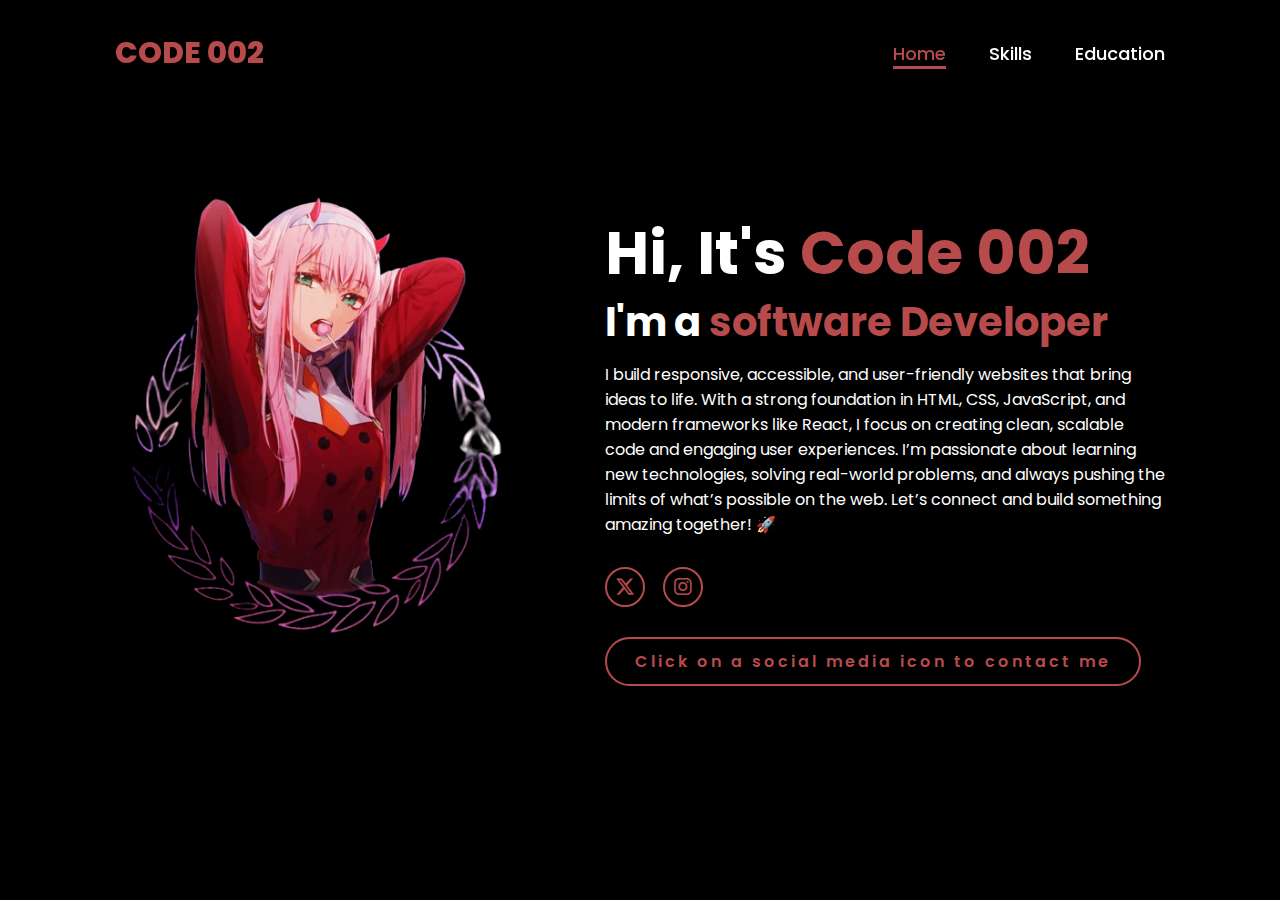
==== index.html @ 864813be "Update and rename index.Html to index.html" ====
<!DOCTYPE html>
<html lang="en">
<head>
    <meta charset="UTF-8">
    <meta name="viewport" content="width=device-width, initial-scale=1.0">
    <link rel="stylesheet" href="https://cdnjs.cloudflare.com/ajax/libs/font-awesome/6.5.2/css/all.min.css">
    <link rel="stylesheet" href="style.css">
    <title>Portfolio Website</title>
</head>
<body>
    <header>
        <a href="#" class="logo">CODE 002</a>
        <nav>
            <a href="#" class="active">Home</a>
            <a href="page2.Html">Skills</a>
            <a href="page3.Html">Education</a>
              </nav>
    </header>
    <section class="home">
        <div class="home-img">
            <img src="main.jpg" alt="">
        </div>
        <div class="home-content">
            <h1>Hi, It's <span>Code 002</span></h1>
            <h3 class="typing-text">I'm a <span></span></h3>
            <p>I build responsive, accessible, and user-friendly websites that bring ideas to life. With a strong foundation in HTML, CSS, JavaScript, and modern frameworks like React, I focus on creating clean, scalable code and engaging user experiences.

                I’m passionate about learning new technologies, solving real-world problems, and always pushing the limits of what’s possible on the web.
                
                Let’s connect and build something amazing together! 🚀</p>
            <div class="social-icons">
                <a href="https://x.com/code_1802?t=C9PBMeH8BYhVe_4DcTvifw&s=08"><i class="fa-brands fa-x-twitter"></i></a>
                <a href="https://www.instagram.com/code_1802?igsh=dzlyYm9tN3JqeWth"><i class="fa-brands fa-instagram"></i></a>
            </div>
            <a href="#" class="btn">Click on a social media icon to contact me</a>
        </div>
    </section>
---- style.css ----
@import url('https://fonts.googleapis.com/css2?family=Poppins:wght@100;200;300;400;500;600&display=swap');
*{
    margin: 0;
    padding: 0;
    box-sizing: border-box;
    text-decoration: none;
    border: none;
    outline: none;
    font-family: 'Poppins', sans-serif;
}
html{
    font-size: 62.5%;
}
body{
    width: 100%;
    height: 100vh;
    overflow-x: hidden;
    background-color: black;
    color: white;
}
header{
    margin-top: 20px;
    position: fixed;
    top: 0;
    left: 0;
    width: 100%;
    padding: 1rem 9%;
    background-color: transparent;
    filter: drop-shadow(10px);
    display: flex;
    justify-content: space-between;
    align-items: center;
    z-index: 100;
}
.logo{
    font-size: 3rem;
    color: #b74b4b;
    font-weight: 800;
    cursor: pointer;
    transition: 0.5s ease;
}
.logo:hover{
    transform: scale(1.2);
}
nav a{
    font-size: 1.8rem;
    color: white;
    margin-left: 4rem;
    font-weight: 500;
    transition: 0.3s ease;
    border-bottom: 3px solid transparent;
}
nav a:hover,
nav a.active{
    color: #b74b4b;
    border-bottom: 3px solid #b74b4b;
}
@media(max-width:995px){
    nav{
        position: absolute;
        display: none;
        top: 0;
        right: 0;
        width: 40%;
        border-left: 3px solid #b74b4b;
        border-bottom: 3px solid #b74b4b;
        border-bottom-left-radius: 2rem;
        padding: 1rem solid;
        background-color: #161616;
        border-top: 0.1rem solid rgba(0,0,0,0.1);
    }
    nav.active{
        display: block;
    }
    nav a{
        display: block;
        font-size: 2rem;
        margin: 3rem 0;
    }
    nav a:hover,
    nav a.active{
        padding: 1rem;
        border-radius: 0.5rem;
        border-bottom: 0.5rem solid #b74b4b;
    }
}
section{
    min-height: 100vh;
    padding: 5rem 9% 5rem;
}
.home{
    display: flex;
    justify-content: center;
    align-items: center;
    gap: 8rem;
    background-color: black;
}
.home .home-content h1{
    font-size: 6rem;
    font-weight: 700;
    line-height: 1.3;
}
span{
    color: #b74b4b;
}
.home-content h3{
    font-size: 4rem;
    margin-bottom: 1rem;
    font-weight: 700;
}
.home-content p{
    font-size: 1.6rem;
}
.home-img{
    border-radius: 50%;
}
.home-img img{
    position: relative;
    width: 32vw;
    
    box-shadow: 0 0 25px solid #b74b4b;
    cursor: pointer;
    transition: 0.2s linear;
}
.home-img img:hover{
    font-size: 1.8rem;
    font-weight: 500;
}
.social-icons a{
    display: inline-flex;
    justify-content: center;
    align-items: center;
    width: 4rem;
    height: 4rem;
    background-color: transparent;
    border: 0.2rem solid #b74b4b;
    font-size: 2rem;
    border-radius: 50%;
    margin: 3rem 1.5rem 3rem 0;
    transition: 0.3s ease;
    color: #b74b4b;
}
.social-icons a:hover{
    color: black;
    transform: scale(1.3) translateY(-5px);
    background-color: #b74b4b;
    box-shadow: 0  0 25px #b74b4b;
}
.btn{
    display: inline-block;
    padding: 1rem 2.8rem;
    background-color: black;
    border-radius: 4rem;
    font-size: 1.6rem;
    color: #b74b4b;
    letter-spacing: 0.3rem;
    font-weight: 600;
    border: 2px solid #b74b4b;
    transition: 0.3s ease;
    cursor: pointer;
}
.btn:hover{
    transform: scale3d(1.03);
    background-color: #b74b4b;
    color: black;
    box-shadow: 0 0 25px #b74b4b;
}
.typing-text{
    font-size: 34px;
    font-weight: 600;
    min-width: 280px;
}
.typing-text span{
    position: relative;
}
.typing-text span::before{
    content: "software Developer";
    color: #b74b4b;
    animation: words 20s infinite;
}
.typing-text span::after{
    content: "";
    background-color: black;
    position: absolute;
    width: calc(100% + 8px);
    height: 100%;
    border-left: 3px solid black;
    right: -8;
    animation: cursor 0.6s infinite;
}
@keyframes cursor{
    to{
        border-left: 3px solid #b74b4b;
    }
}
@keyframes words{
    0%, 20%{
        content: "Web Developer";
    }
    21%, 40%{
        content: "Developer";
    }
    41%, 60%{
        content: "Web Designer";
    }
    61%, 80%{
        content: "Youtuber";
    }
    81%, 100%{
        content: "Script Writer";
    }
}
@media (max-width: 1000px){
    .home{
        gap: 4rem;
    }
}
@media(max-width:995px){
    .home{
        flex-direction: column;
        margin: 5rem 4rem;
    }
    .home .home-content h3{
        font-size: 2.5rem;
    }
    .home-content h1{
        font-size: 5rem;
    }
    .home-img img{
        width: 70vw;
        margin-top: 4rem;
    }
}
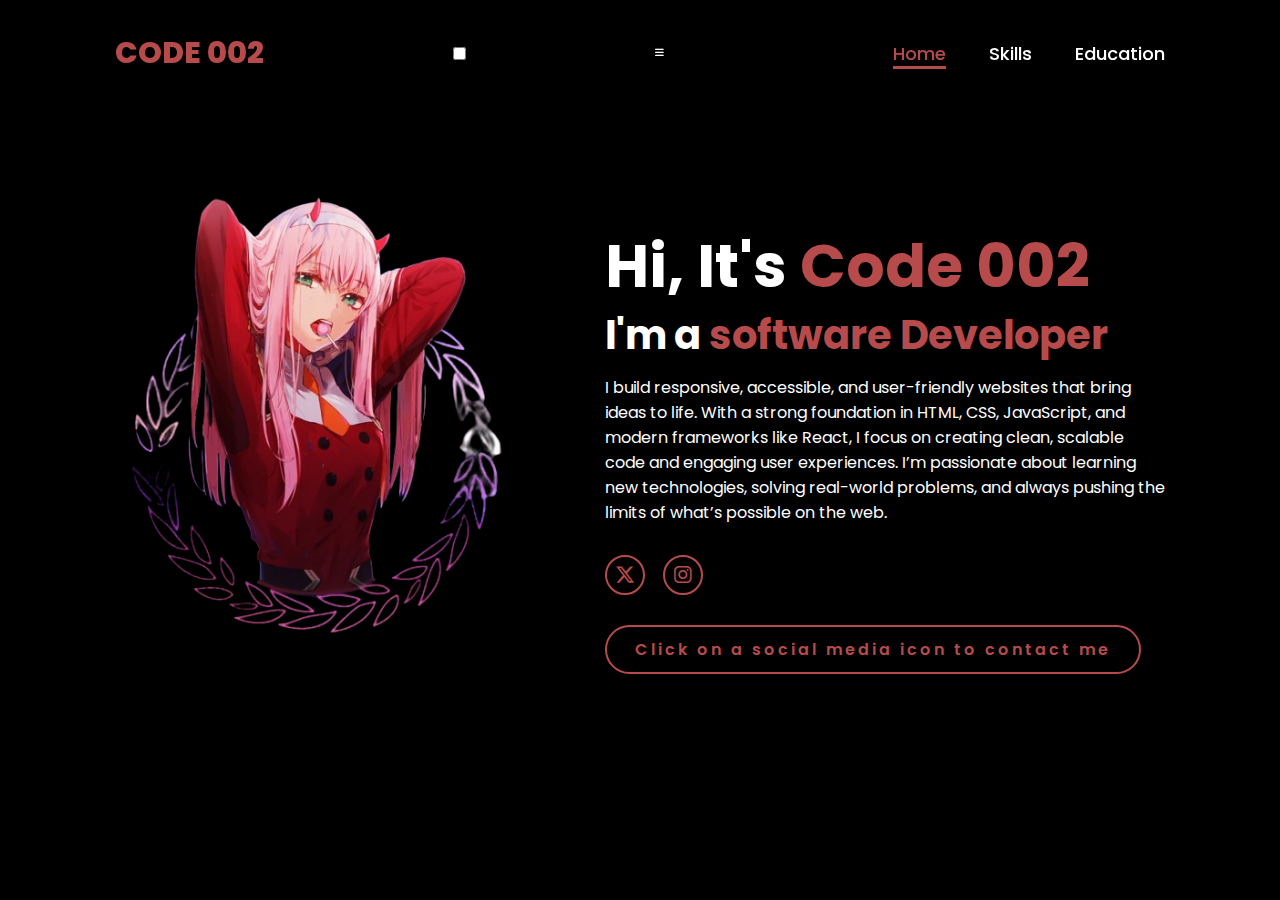
==== commit 381d495f: "Update index.html" ====
--- a/index.html
+++ b/index.html
@@ -3,35 +3,47 @@
 <head>
     <meta charset="UTF-8">
     <meta name="viewport" content="width=device-width, initial-scale=1.0">
+    <title>Portfolio Website</title>
     <link rel="stylesheet" href="https://cdnjs.cloudflare.com/ajax/libs/font-awesome/6.5.2/css/all.min.css">
     <link rel="stylesheet" href="style.css">
-    <title>Portfolio Website</title>
 </head>
 <body>
+
     <header>
         <a href="#" class="logo">CODE 002</a>
+
+        <!-- Hamburger Toggle -->
+        <input type="checkbox" id="menu-toggle" class="menu-toggle">
+        <label for="menu-toggle" class="menu-icon"><i class="fas fa-bars"></i></label>
+
+        <!-- Navigation Menu -->
         <nav>
             <a href="#" class="active">Home</a>
             <a href="page2.Html">Skills</a>
-            <a href="page3.Html">Education</a>
-              </nav>
+            <a href="page3.html">Education</a>
+        </nav>
     </header>
+
     <section class="home">
         <div class="home-img">
-            <img src="main.jpg" alt="">
+            <img src="main.jpg" alt="Alex Image">
         </div>
+
         <div class="home-content">
             <h1>Hi, It's <span>Code 002</span></h1>
             <h3 class="typing-text">I'm a <span></span></h3>
             <p>I build responsive, accessible, and user-friendly websites that bring ideas to life. With a strong foundation in HTML, CSS, JavaScript, and modern frameworks like React, I focus on creating clean, scalable code and engaging user experiences.
 
-                I’m passionate about learning new technologies, solving real-world problems, and always pushing the limits of what’s possible on the web.
-                
-                Let’s connect and build something amazing together! 🚀</p>
+                I’m passionate about learning new technologies, solving real-world problems, and always pushing the limits of what’s possible on the web.</p>
+            
             <div class="social-icons">
                 <a href="https://x.com/code_1802?t=C9PBMeH8BYhVe_4DcTvifw&s=08"><i class="fa-brands fa-x-twitter"></i></a>
                 <a href="https://www.instagram.com/code_1802?igsh=dzlyYm9tN3JqeWth"><i class="fa-brands fa-instagram"></i></a>
             </div>
+
             <a href="#" class="btn">Click on a social media icon to contact me</a>
         </div>
     </section>
+
+</body>
+</html>
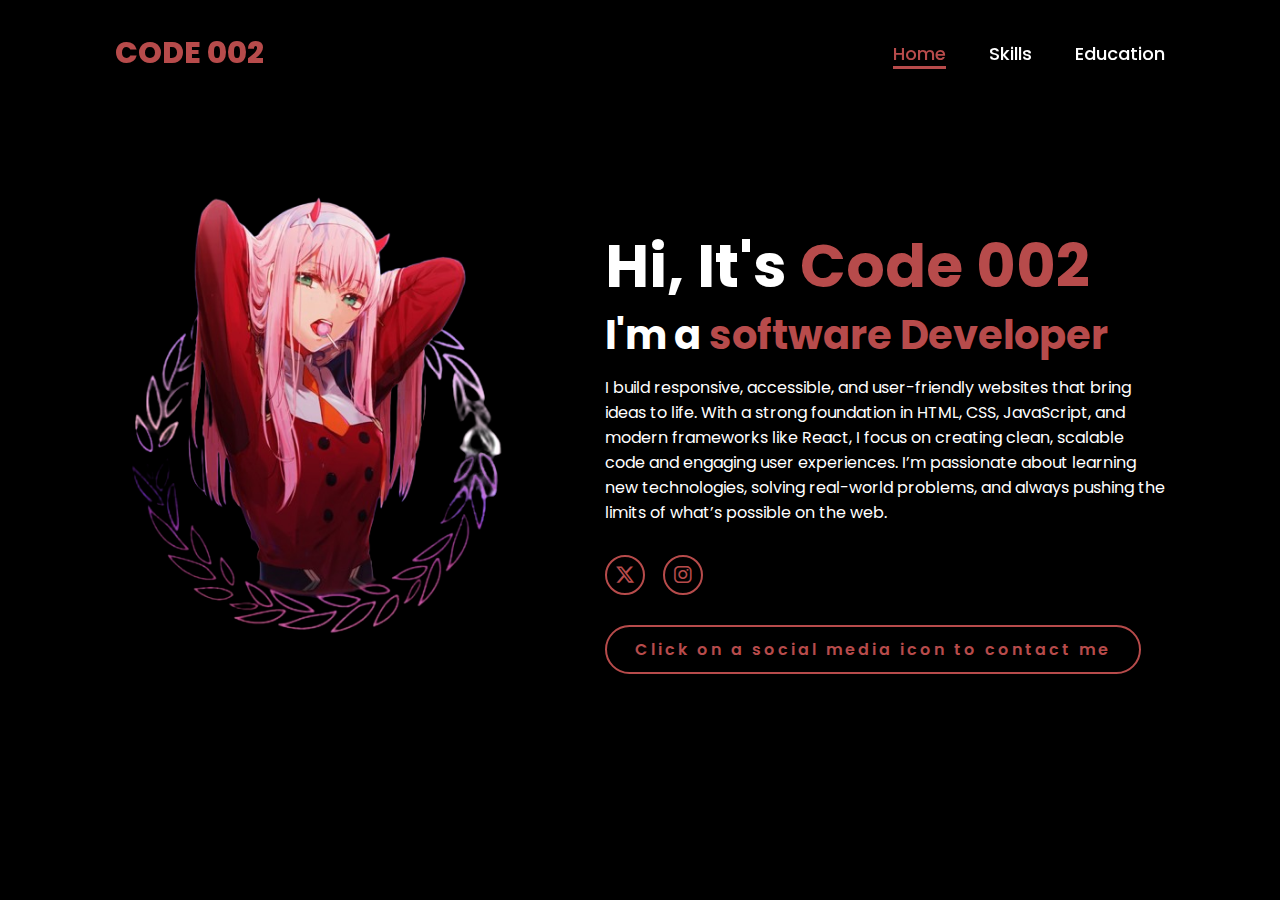
==== commit baa16ab8: "Update index.html" ====
--- a/index.html
+++ b/index.html
@@ -20,13 +20,13 @@
         <nav>
             <a href="#" class="active">Home</a>
             <a href="page2.Html">Skills</a>
-            <a href="page3.html">Education</a>
+            <a href="page3.Html">Education</a>
         </nav>
     </header>
 
     <section class="home">
         <div class="home-img">
-            <img src="main.jpg" alt="Alex Image">
+            <img src="main.jpg" alt="Code Image">
         </div>
 
         <div class="home-content">
--- a/style.css
+++ b/style.css
@@ -1,5 +1,6 @@
 @import url('https://fonts.googleapis.com/css2?family=Poppins:wght@100;200;300;400;500;600&display=swap');
-*{
+
+* {
     margin: 0;
     padding: 0;
     box-sizing: border-box;
@@ -8,17 +9,20 @@
     outline: none;
     font-family: 'Poppins', sans-serif;
 }
-html{
+
+html {
     font-size: 62.5%;
 }
-body{
+
+body {
     width: 100%;
     height: 100vh;
     overflow-x: hidden;
     background-color: black;
     color: white;
 }
-header{
+
+header {
     margin-top: 20px;
     position: fixed;
     top: 0;
@@ -32,17 +36,20 @@
     align-items: center;
     z-index: 100;
 }
-.logo{
+
+.logo {
     font-size: 3rem;
     color: #b74b4b;
     font-weight: 800;
     cursor: pointer;
     transition: 0.5s ease;
 }
-.logo:hover{
-    transform: scale(1.2);
-}
-nav a{
+
+.logo:hover {
+    transform: scale(1.1);
+}
+
+nav a {
     font-size: 1.8rem;
     color: white;
     margin-left: 4rem;
@@ -50,83 +57,119 @@
     transition: 0.3s ease;
     border-bottom: 3px solid transparent;
 }
+
 nav a:hover,
-nav a.active{
+nav a.active {
     color: #b74b4b;
     border-bottom: 3px solid #b74b4b;
 }
-@media(max-width:995px){
-    nav{
+
+/* ------------ Hamburger Specific CSS -------------- */
+
+.menu-toggle {
+    display: none;
+}
+
+.menu-icon {
+    display: none;
+    font-size: 3rem;
+    color: #b74b4b;
+    cursor: pointer;
+    z-index: 101;
+}
+
+/* ------------ Responsive ------------ */
+
+@media(max-width: 995px) {
+    .menu-icon {
+        display: block;
+    }
+
+    nav {
+        display: none;
+        flex-direction: column;
         position: absolute;
-        display: none;
-        top: 0;
+        top: 100%;
         right: 0;
-        width: 40%;
+        width: 60%;
+        background-color: #161616;
         border-left: 3px solid #b74b4b;
         border-bottom: 3px solid #b74b4b;
         border-bottom-left-radius: 2rem;
-        padding: 1rem solid;
-        background-color: #161616;
-        border-top: 0.1rem solid rgba(0,0,0,0.1);
-    }
-    nav.active{
-        display: block;
-    }
-    nav a{
+        padding: 2rem;
+        z-index: 100;
+    }
+
+    .menu-toggle:checked + .menu-icon + nav {
+        display: flex;
+    }
+
+    nav a {
         display: block;
         font-size: 2rem;
-        margin: 3rem 0;
-    }
+        margin: 1.5rem 0;
+    }
+
     nav a:hover,
-    nav a.active{
+    nav a.active {
         padding: 1rem;
         border-radius: 0.5rem;
         border-bottom: 0.5rem solid #b74b4b;
-    }
-}
-section{
+        color: #b74b4b;
+    }
+}
+
+section {
     min-height: 100vh;
     padding: 5rem 9% 5rem;
 }
-.home{
+
+.home {
     display: flex;
     justify-content: center;
     align-items: center;
     gap: 8rem;
     background-color: black;
 }
-.home .home-content h1{
+
+.home .home-content h1 {
     font-size: 6rem;
     font-weight: 700;
     line-height: 1.3;
 }
-span{
-    color: #b74b4b;
-}
-.home-content h3{
+
+span {
+    color: #b74b4b;
+}
+
+.home-content h3 {
     font-size: 4rem;
     margin-bottom: 1rem;
     font-weight: 700;
 }
-.home-content p{
+
+.home-content p {
     font-size: 1.6rem;
 }
-.home-img{
+
+.home-img {
     border-radius: 50%;
 }
-.home-img img{
+
+.home-img img {
     position: relative;
     width: 32vw;
-    
     box-shadow: 0 0 25px solid #b74b4b;
     cursor: pointer;
     transition: 0.2s linear;
 }
-.home-img img:hover{
+
+.home-img img:hover {
     font-size: 1.8rem;
     font-weight: 500;
 }
-.social-icons a{
+
+.social-icons a {
     display: inline-flex;
     justify-content: center;
     align-items: center;
@@ -140,13 +183,15 @@
     transition: 0.3s ease;
     color: #b74b4b;
 }
-.social-icons a:hover{
+
+.social-icons a:hover {
     color: black;
     transform: scale(1.3) translateY(-5px);
     background-color: #b74b4b;
-    box-shadow: 0  0 25px #b74b4b;
-}
-.btn{
+    box-shadow: 0 0 25px #b74b4b;
+}
+
+.btn {
     display: inline-block;
     padding: 1rem 2.8rem;
     background-color: black;
@@ -159,26 +204,31 @@
     transition: 0.3s ease;
     cursor: pointer;
 }
-.btn:hover{
+
+.btn:hover {
     transform: scale3d(1.03);
     background-color: #b74b4b;
     color: black;
     box-shadow: 0 0 25px #b74b4b;
 }
-.typing-text{
+
+.typing-text {
     font-size: 34px;
     font-weight: 600;
     min-width: 280px;
 }
-.typing-text span{
+
+.typing-text span {
     position: relative;
 }
-.typing-text span::before{
+
+.typing-text span::before {
     content: "software Developer";
     color: #b74b4b;
     animation: words 20s infinite;
 }
-.typing-text span::after{
+
+.typing-text span::after {
     content: "";
     background-color: black;
     position: absolute;
@@ -188,46 +238,53 @@
     right: -8;
     animation: cursor 0.6s infinite;
 }
-@keyframes cursor{
-    to{
+
+@keyframes cursor {
+    to {
         border-left: 3px solid #b74b4b;
     }
 }
-@keyframes words{
-    0%, 20%{
+
+@keyframes words {
+    0%, 20% {
         content: "Web Developer";
     }
-    21%, 40%{
+    21%, 40% {
         content: "Developer";
     }
-    41%, 60%{
+    41%, 60% {
         content: "Web Designer";
     }
-    61%, 80%{
+    61%, 80% {
         content: "Youtuber";
     }
-    81%, 100%{
+    81%, 100% {
         content: "Script Writer";
     }
 }
-@media (max-width: 1000px){
-    .home{
+
+@media (max-width: 1000px) {
+    .home {
         gap: 4rem;
     }
 }
-@media(max-width:995px){
-    .home{
+
+@media(max-width:995px) {
+    .home {
         flex-direction: column;
         margin: 5rem 4rem;
     }
-    .home .home-content h3{
+
+    .home .home-content h3 {
         font-size: 2.5rem;
     }
-    .home-content h1{
+
+    .home-content h1 {
         font-size: 5rem;
     }
-    .home-img img{
+
+    .home-img img {
         width: 70vw;
         margin-top: 4rem;
     }
-}+}
